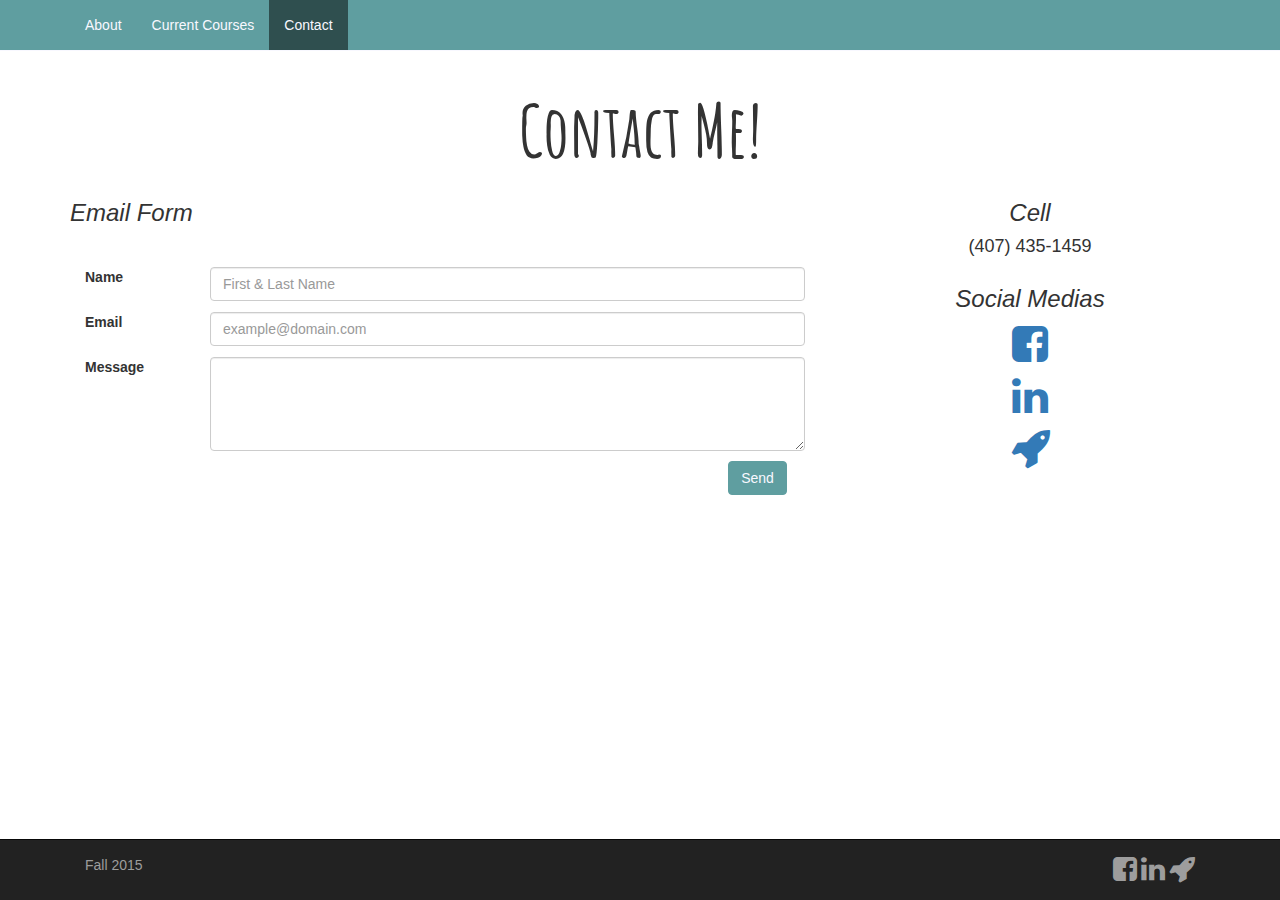
==== contact.html @ e36c53e2 "Update contact.html" ====
<!DOCTYPE html>
<html lang="en">
  <head>
    <meta charset="utf-8">
    <meta http-equiv="X-UA-Compatible" content="IE=edge">
    <meta name="viewport" content="width=device-width, initial-scale=1">
    <!-- The above 3 meta tags *must* come first in the head; any other head content must come *after* these tags -->

    <title>All About Abby</title>

    <!-- Bootstrap -->
    <link rel="stylesheet" href="https://maxcdn.bootstrapcdn.com/bootstrap/3.3.5/css/bootstrap.min.css">

    <!-- Font Awesome -->
    <link rel="stylesheet" href="https://maxcdn.bootstrapcdn.com/font-awesome/4.4.0/css/font-awesome.min.css">

    <!--Custom CSS File -->
    <link href="custom.css" rel="stylesheet">

    <!--Google Web Fonts -->
    <link href='https://fonts.googleapis.com/css?family=Amatic+SC:400,700' rel='stylesheet' type='text/css'>

    <!--Google Web Fonts -->
    <link href='https://fonts.googleapis.com/css?family=Amatic+SC:400,700' rel='stylesheet' type='text/css'>
  </head>



  <body>


    <!-- Static Navigation Bar -->
    <div class="navbar navbar-default navbar-static-top" role="navigation">
      <div class="container">
        <div class="navbar-header">
          <botton type="button" class="navbar-toggle" data-toggle="collapse" data-target=".navbar-collapse">
            <span class="sr-only">Toggle navigation</span>
            <span class="icon-bar"></span>
            <span class="icon-bar"></span>
            <span class="icon-bar"></span>
          </button>
          <a class="navbar-brand" href="#"></a>
        </div>

        <div class="navbar-collapse collapse">
          <ul class="nav navbar-nav navbar-left">
            <li><a href="index.html">About</a></li>
            <li><a href="courses.html">Current Courses</a></li>
            <li class="active"><a href="contact.html">Contact</a></li> 
          </ul>
        </div>

      </div>
    </div>


    <!--Jumbotron -->
    <div class="container">
      <div class="jumobtron text-center">
        <h1><strong>Contact Me!</strong></h1>
        <p></p>
        <p></p>
      </div>
      <div class="row">
        <div class="col-md-8 text-center">
          <h3 class="text-left"><em>Email Form</em></h3>
          <form id="contactform" method="POST">
            <div class="form-group" id="namediv">
              <label for="name" class="col-sm-2 control-label text-left">Name</label>
              <div class="col-sm-10">
                <input type="text" class="form-control" id="name" name="name" placeholder="First & Last Name"></input>
              </div>
            </div>
            <div class="form-group" id="emaildiv">
              <label for="email" class="col-sm-2 control-label text-left">Email</label>
              <div class="col-sm-10">
                <input type="email" class="form-control" id="email" name="email" placeholder="example@domain.com"></input>
              </div>
            </div>
            <div class="form-group" id="messagediv">
              <label for="message" class="col-sm-2 control-label text-left">Message</label>
              <div class="col-sm-10">
                <textarea class="form-control" rows="4" name="message"></textarea>
              </div>
            </div>
            <div class="form-group">
              <div class="col-sm-10 col-sm-offset-6">
                <p></p>
                <input id="submit" name="submit" type="submit" value="Send" class="btn btn-primary">
              </div>
            </div>
          </form>
          <script>
            var contactform =  document.getElementById('contactform');
            contactform.setAttribute('action', 'http://formspree.io/' + 'a.m.mahfood' + '@' + 'ufl' + '.' + 'edu');
          </script>

        </div>
        <div class="col-md-4 text-center">
          <h3><em>Cell</em></h3>
          <h4>(407) 435-1459</h4>
        </div>
        <div class="col-md-4 text-center">
         <h3><em>Social Medias</em></h3>
          <a href="https://www.facebook.com/abby.mahfood"><i class="fa fa-facebook-square fa-3x"></i></a>
          <p></p>
          <a href="https://www.linkedin.com/profile/view?id=AAMAABZIeIsBXyKMBo6EMXUsAzVQgRUjEwuDABI&trk=hp-identity-name"><i class="fa fa-linkedin fa-3x"></i></a>
          <p></p>
          <a href="http://sweufonline.weebly.com/"><i class="fa fa-rocket fa-3x"></i></a>
        </div>
      </div>
    </div>

    <!-- Fixed Footer -->
    <div class="navbar navbar-inverse navbar-fixed-bottom" role="navigation">
      <div class="container">
        <div class="navbar-text pull-left">
          <p>Fall 2015</p>
        </div>
        <div class="navbar-text pull-right">
          <a href="https://www.facebook.com/abby.mahfood"><i class="fa fa-facebook-square fa-2x"></i></a>
          <a href="https://www.linkedin.com/profile/view?id=AAMAABZIeIsBXyKMBo6EMXUsAzVQgRUjEwuDABI&trk=hp-identity-name"><i class="fa fa-linkedin fa-2x"></i></a>
          <a href="http://sweufonline.weebly.com/"><i class="fa fa-rocket fa-2x"></i></a>
      </div>
    </div>
    
    <!-- jQuery (necessary for Bootstrap's JavaScript plugins) -->
    <script src="https://ajax.googleapis.com/ajax/libs/jquery/1.11.3/jquery.min.js"></script>
    <!-- Include all compiled plugins (below), or include individual files as needed -->
    <script src="https://maxcdn.bootstrapcdn.com/bootstrap/3.3.5/js/bootstrap.min.js"></script>
  </body>
</html>
---- custom.css ----
.navbar-text > a {
	color: inherit;
	text-decoration: none;
}

body {
	
	padding-bottom: 70px;
}

h1 {
	font-family: 'Amatic SC', cursive;
	font-size: 72px;
}

h2 {
	font-family: 'Amatic SC', cursive;
	font-size: 48px;
}

#emaildiv {
  padding-top: 30px;
}
#namediv {
  padding-top: 30px;
}
#messagediv {
  padding-top: 30px;
}

.navbar-default {
	background-color: #5F9EA0;
	border-color: #F8F8FF;
	color: #F8F8FF;
}

.navbar-default .navbar-brand {
	color: #F8F8FF;
}

.navbar-default .navbar-brand:hover,
.navbar-default .navbar-brand:focus {
	color: #A52A2A;
	background-color: transparent;
}

.navbar-default .navbar-nav > li >a {
	color: #F8F8FF;
}

.navbar-default .navbar-nav > .active > a,
.navbar-default .navbar-nav > .active > a:hover,
.navbar-default .navbar-nav > .active > a:focus {
	color: #F8F8FF;
	background-color: #2F4F4F;
}

.navbar-default .navbar-nav > li > a:hover,
.navbar-default .navbar-nav > li > a:focus {
	color:#2F4F4F;
	background-color: transparent;
}

.btn-primary {
	background-color: #5F9EA0;
	border-color: #5F9EA0;
	color: #F8F8FF;
}

.btn-primary:hover,
.btn-primary:focus,
.btn-primary:active,
.btn-primary.active,
.open .dropdown-toggle.btn-primary {
	background-color: #2F4F4F;
	border-color: #2F4F4F;
	color: #F8F8FF;	
	
}
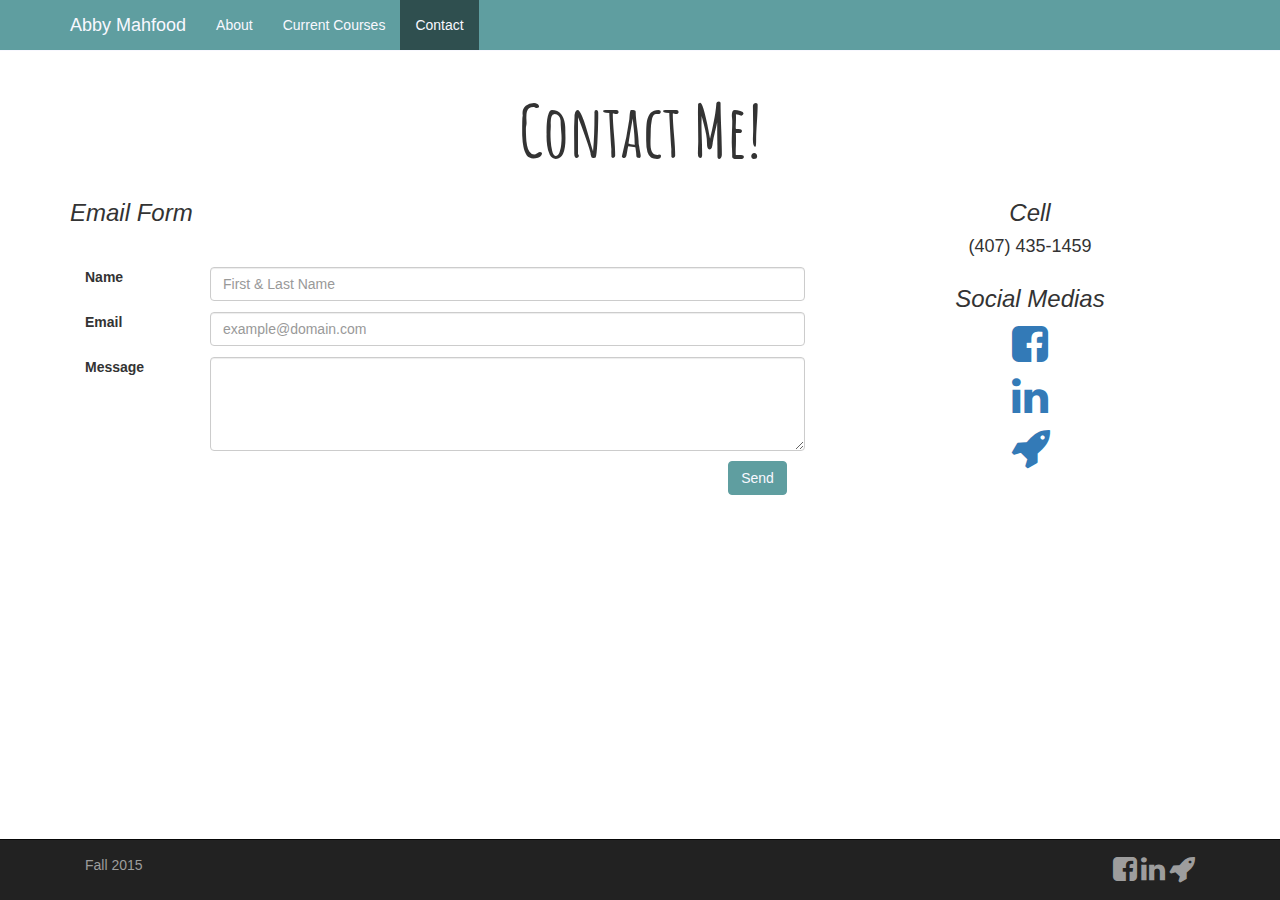
==== commit de8c35ab: "Update contact.html" ====
--- a/contact.html
+++ b/contact.html
@@ -33,13 +33,13 @@
     <div class="navbar navbar-default navbar-static-top" role="navigation">
       <div class="container">
         <div class="navbar-header">
-          <botton type="button" class="navbar-toggle" data-toggle="collapse" data-target=".navbar-collapse">
+          <button type="button" class="navbar-toggle" data-toggle="collapse" data-target=".navbar-collapse">
             <span class="sr-only">Toggle navigation</span>
             <span class="icon-bar"></span>
             <span class="icon-bar"></span>
             <span class="icon-bar"></span>
           </button>
-          <a class="navbar-brand" href="#"></a>
+          <a class="navbar-brand" href="http://amahfood.github.io/index.html">Abby Mahfood</a>
         </div>
 
         <div class="navbar-collapse collapse">
@@ -81,6 +81,7 @@
               <label for="message" class="col-sm-2 control-label text-left">Message</label>
               <div class="col-sm-10">
                 <textarea class="form-control" rows="4" name="message"></textarea>
+                <input type="text" name="_gotcha" style="display:none" />
               </div>
             </div>
             <div class="form-group">
--- a/custom.css
+++ b/custom.css
@@ -75,7 +75,20 @@
 	background-color: #2F4F4F;
 	border-color: #2F4F4F;
 	color: #F8F8FF;	
-	
+}
+
+
+.thumbnail img:hover {
+	transform: scale(1.1);
+}
+
+.thumbnail img {
+	transition: all 0.3s ease 0s;
+	width: 100%;
+}
+
+.thumbnail {
+	overflow: hidden;
 }
 
 
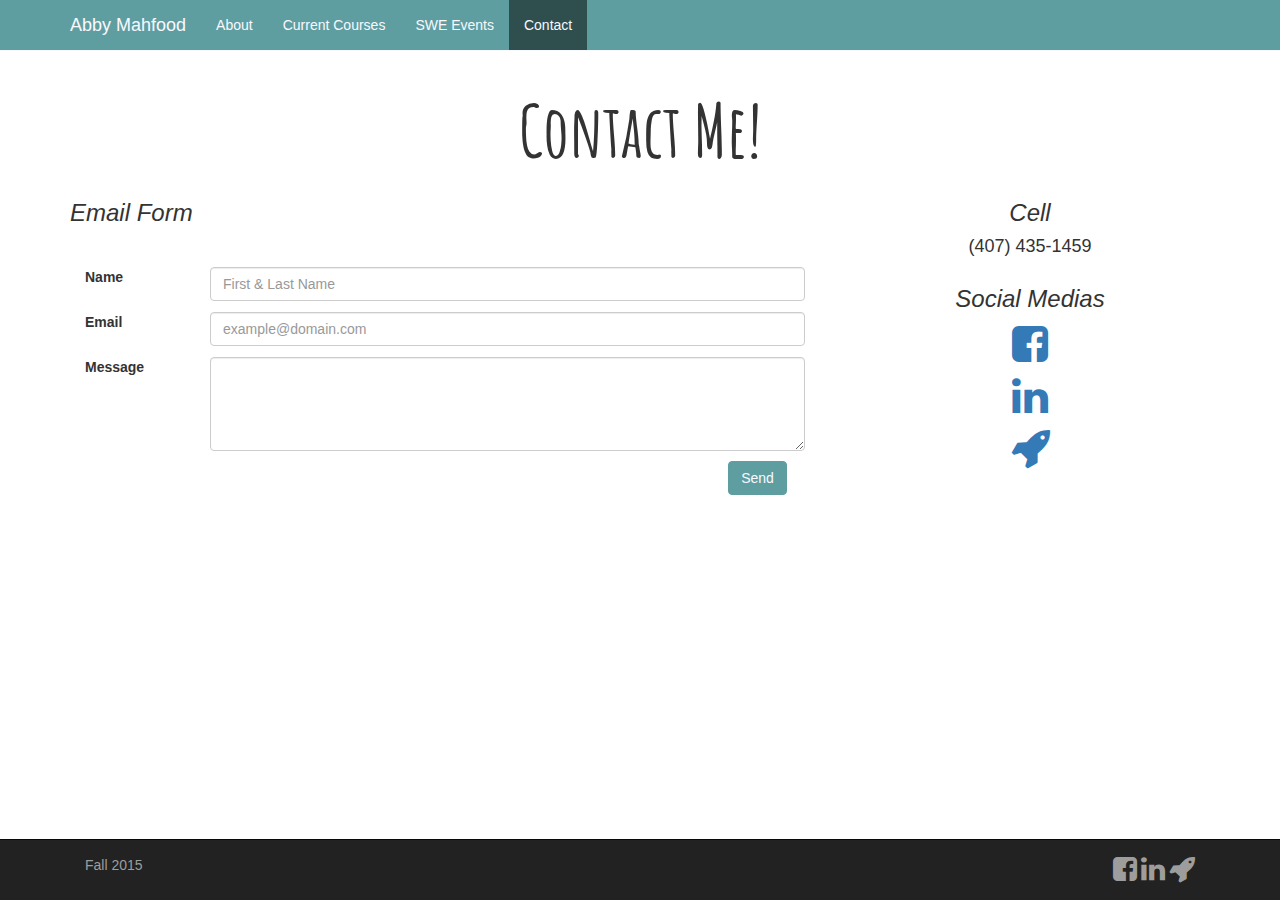
==== commit 5feb975a: "Update contact.html" ====
--- a/contact.html
+++ b/contact.html
@@ -46,6 +46,7 @@
           <ul class="nav navbar-nav navbar-left">
             <li><a href="index.html">About</a></li>
             <li><a href="courses.html">Current Courses</a></li>
+             <li><a href="swe.html">SWE Events</a></li>
             <li class="active"><a href="contact.html">Contact</a></li> 
           </ul>
         </div>
--- a/custom.css
+++ b/custom.css
@@ -40,7 +40,7 @@
 
 .navbar-default .navbar-brand:hover,
 .navbar-default .navbar-brand:focus {
-	color: #A52A2A;
+	color: #2F4F4F;
 	background-color: transparent;
 }
 
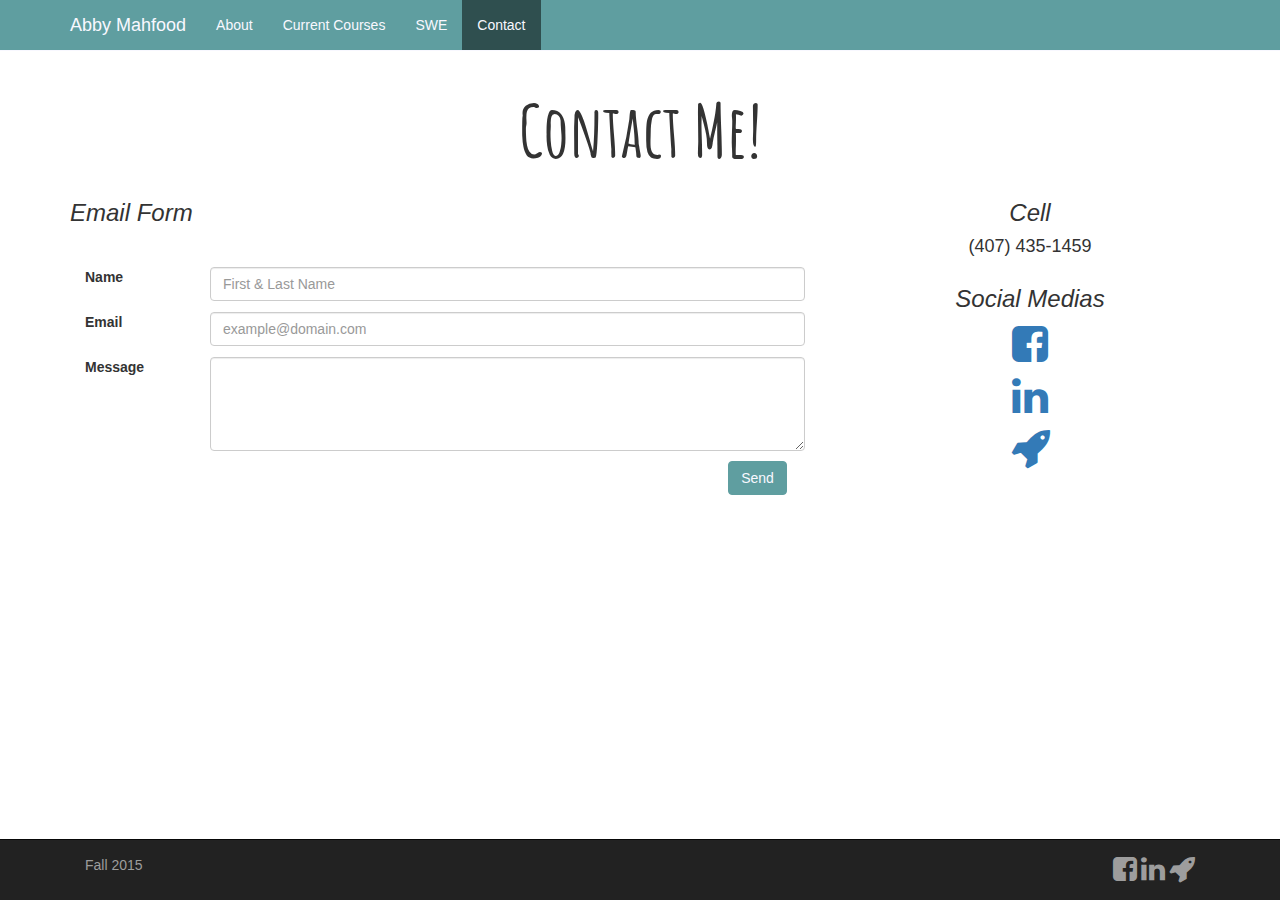
==== commit 647be8dd: "Update contact.html" ====
--- a/contact.html
+++ b/contact.html
@@ -46,7 +46,7 @@
           <ul class="nav navbar-nav navbar-left">
             <li><a href="index.html">About</a></li>
             <li><a href="courses.html">Current Courses</a></li>
-             <li><a href="swe.html">SWE Events</a></li>
+             <li><a href="swe.html">SWE</a></li>
             <li class="active"><a href="contact.html">Contact</a></li> 
           </ul>
         </div>
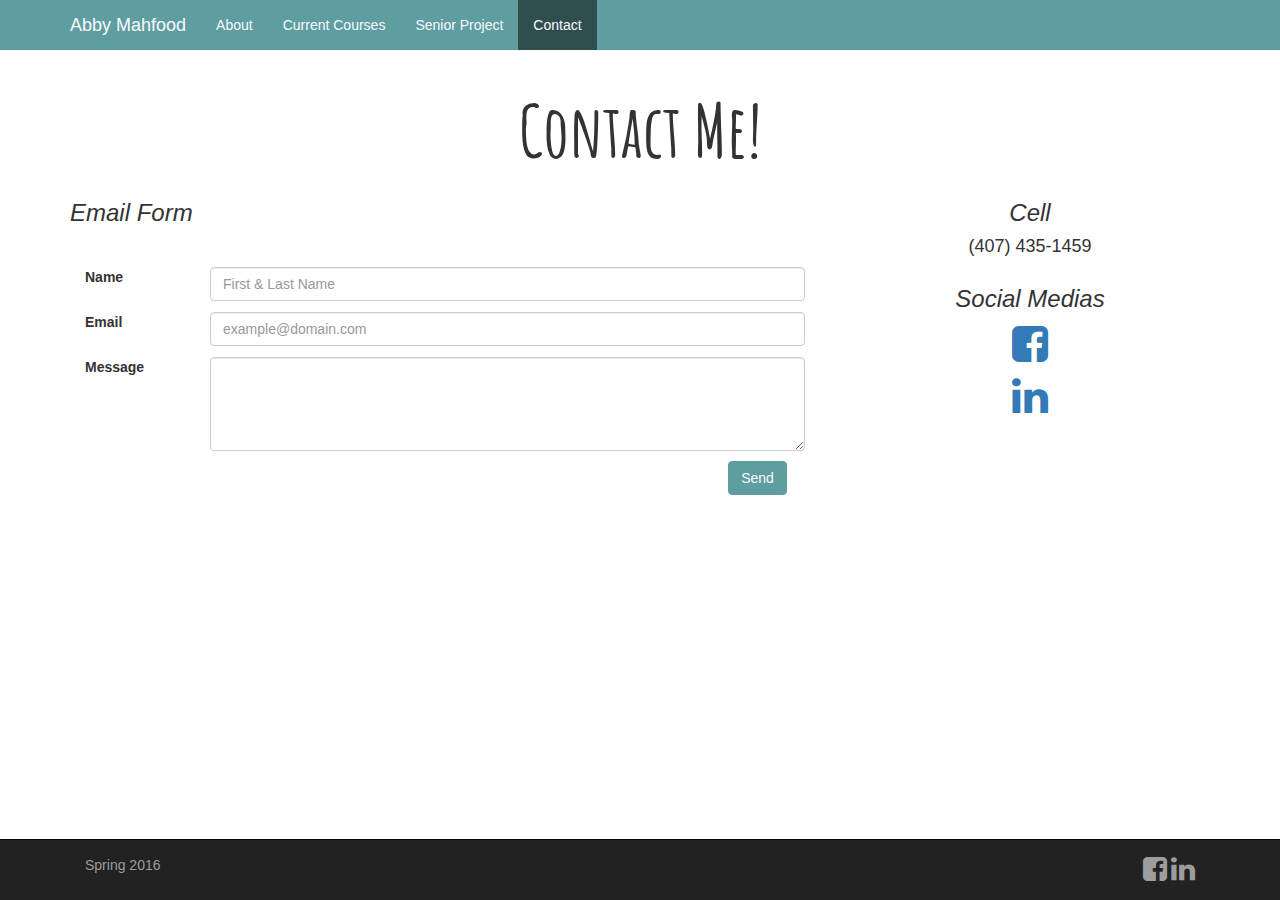
==== commit b4ada45d: "Update contact.html" ====
--- a/contact.html
+++ b/contact.html
@@ -41,27 +41,27 @@
           </button>
           <a class="navbar-brand" href="http://amahfood.github.io/index.html">Abby Mahfood</a>
         </div>
-
         <div class="navbar-collapse collapse">
           <ul class="nav navbar-nav navbar-left">
             <li><a href="index.html">About</a></li>
             <li><a href="courses.html">Current Courses</a></li>
-             <li><a href="swe.html">SWE</a></li>
+             <li><a href="SeniorProject.html">Senior Project</a></li>
             <li class="active"><a href="contact.html">Contact</a></li> 
           </ul>
         </div>
-
       </div>
     </div>
 
 
-    <!--Jumbotron -->
+    
     <div class="container">
+      <!--Jumbotron -->
       <div class="jumobtron text-center">
         <h1><strong>Contact Me!</strong></h1>
         <p></p>
         <p></p>
       </div>
+      <!--EmailForm -->
       <div class="row">
         <div class="col-md-8 text-center">
           <h3 class="text-left"><em>Email Form</em></h3>
@@ -96,19 +96,18 @@
             var contactform =  document.getElementById('contactform');
             contactform.setAttribute('action', 'http://formspree.io/' + 'a.m.mahfood' + '@' + 'ufl' + '.' + 'edu');
           </script>
-
         </div>
+        <!--Cell -->
         <div class="col-md-4 text-center">
           <h3><em>Cell</em></h3>
           <h4>(407) 435-1459</h4>
         </div>
+        <!--SocialMedias -->
         <div class="col-md-4 text-center">
          <h3><em>Social Medias</em></h3>
           <a href="https://www.facebook.com/abby.mahfood"><i class="fa fa-facebook-square fa-3x"></i></a>
           <p></p>
           <a href="https://www.linkedin.com/profile/view?id=AAMAABZIeIsBXyKMBo6EMXUsAzVQgRUjEwuDABI&trk=hp-identity-name"><i class="fa fa-linkedin fa-3x"></i></a>
-          <p></p>
-          <a href="http://sweufonline.weebly.com/"><i class="fa fa-rocket fa-3x"></i></a>
         </div>
       </div>
     </div>
@@ -117,12 +116,11 @@
     <div class="navbar navbar-inverse navbar-fixed-bottom" role="navigation">
       <div class="container">
         <div class="navbar-text pull-left">
-          <p>Fall 2015</p>
+          <p>Spring 2016</p>
         </div>
         <div class="navbar-text pull-right">
           <a href="https://www.facebook.com/abby.mahfood"><i class="fa fa-facebook-square fa-2x"></i></a>
           <a href="https://www.linkedin.com/profile/view?id=AAMAABZIeIsBXyKMBo6EMXUsAzVQgRUjEwuDABI&trk=hp-identity-name"><i class="fa fa-linkedin fa-2x"></i></a>
-          <a href="http://sweufonline.weebly.com/"><i class="fa fa-rocket fa-2x"></i></a>
       </div>
     </div>
     
--- a/custom.css
+++ b/custom.css
@@ -26,6 +26,12 @@
 }
 #messagediv {
   padding-top: 30px;
+}
+
+#carousel {
+  height: 250px;
+  width: 500px;
+  overflow: hidden;
 }
 
 .navbar-default {
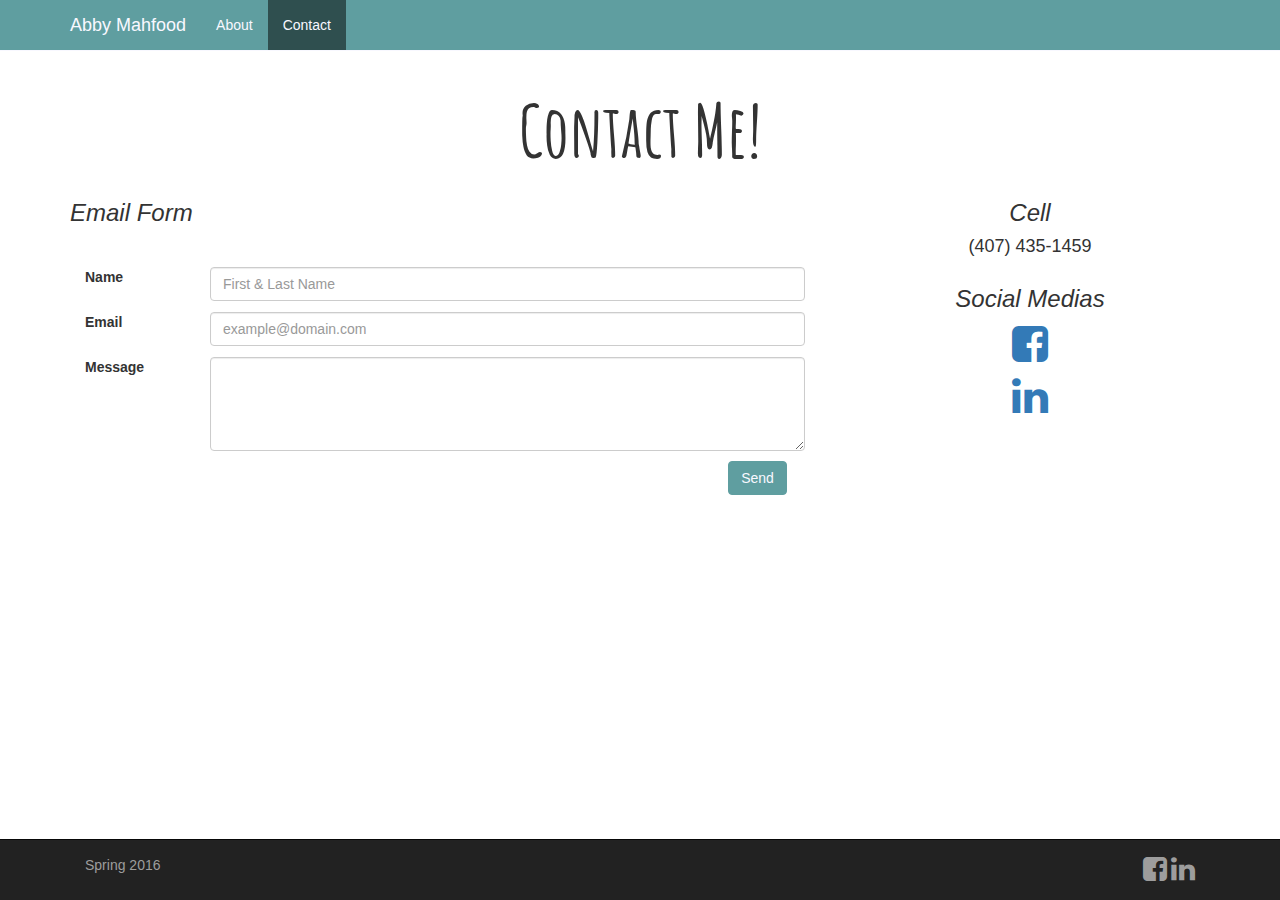
==== commit fd11b946: "Update contact.html" ====
--- a/contact.html
+++ b/contact.html
@@ -44,8 +44,6 @@
         <div class="navbar-collapse collapse">
           <ul class="nav navbar-nav navbar-left">
             <li><a href="index.html">About</a></li>
-            <li><a href="courses.html">Current Courses</a></li>
-             <li><a href="SeniorProject.html">Senior Project</a></li>
             <li class="active"><a href="contact.html">Contact</a></li> 
           </ul>
         </div>
--- a/custom.css
+++ b/custom.css
@@ -32,6 +32,7 @@
   height: 250px;
   width: 500px;
   overflow: hidden;
+ 
 }
 
 .navbar-default {
@@ -97,5 +98,3 @@
 	overflow: hidden;
 }
 
-
-
